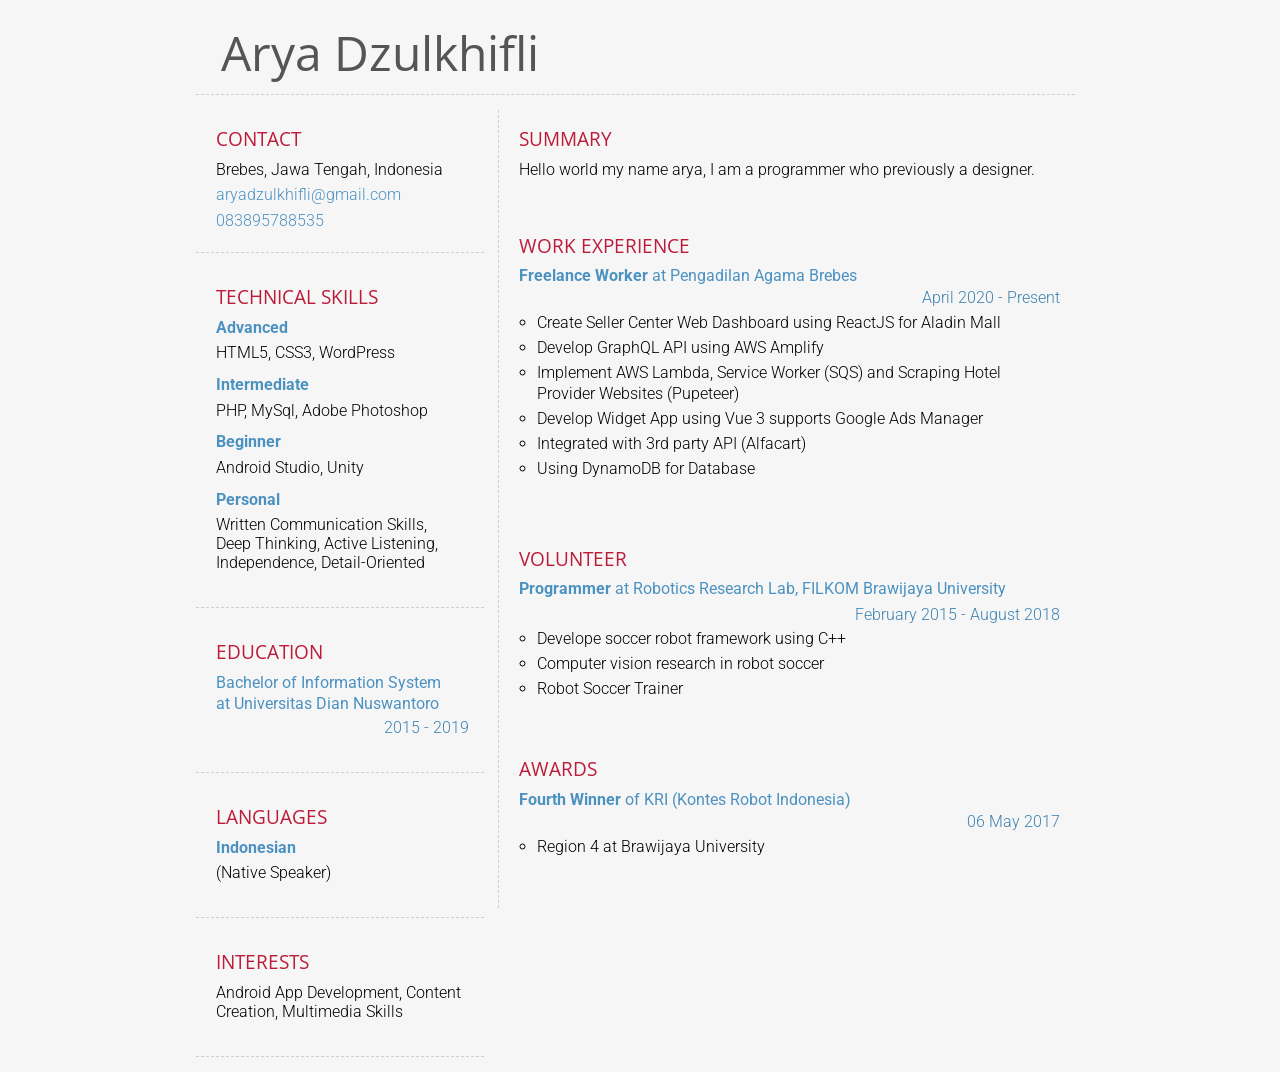
==== index.html @ 03037a59 "Add files via upload" ====
<!DOCTYPE html>
<html lang="en">

<head>
  <meta charset="UTF-8">
  <title>About Me (Arya Dzulkhifli)</title>
  <link href="http://fonts.googleapis.com/css?family=Open+Sans:300,700|Roboto:300,400,700|Noto+Serif:400"
    rel="stylesheet" type="text/css">
  <style>
    body {
      font-family: Roboto, Arial, sans-serif;
      font-weight: 300;
      background-color: #f6f6f6;
    }

    p {
      display: inline;
    }

    a,
    span {
      color: #4c92c1;
      text-decoration: none;
    }

    .email,
    .site,
    .instagram,
    .phone-number,
    .address {
      margin-bottom: .4em;
      font-size: 1em;
    }

    ul {
      margin-top: 0;
      margin-bottom: 0;
    }

    .card {
      /*background-color: #fefefe;
  box-shadow: 1px 1px 14px -5px rgba(0,0,0,0.5);
  border-radius: 2px;*/
      margin-bottom: 15px;
    }

    .header.card {
      margin-top: 15px;
      margin-right: 15px;
      display: flex;
      -webkit-box-align: center;
      -webkit-align-items: center;
      -ms-flex-align: center;
      align-items: center;
      -webkit-box-pack: justify;
      -webkit-justify-content: space-between;
      -ms-flex-pack: justify;
      justify-content: space-between;
      padding: 0 15px 0 20px;
      border-bottom: 1px dashed #CFCFCF;
    }

    section.card {
      padding: 15px 15px 22.5px 20px;
    }

    .header {
      overflow: auto;
      margin-left: 6px;
      margin-right: 12px;
    }

    .skill {
      font-family: Roboto, Arial, sans-serif;
      font-size: 1em;
      margin-bottom: .4em;
      color: #4c92c1;
      font-weight: 400;
    }

    .skills p {
      font-size: 1em;
    }

    #name {
      font-family: "Open Sans", Arial, sans-serif;
      font-size: 3em;
      font-weight: 400;
      color: #555;
      float: left;
      margin: .1em .1em .2em;
    }

    #resume-container {
      width: 900px;
      margin: 0 auto;
    }

    .section-header {
      margin-top: 0;
      margin-bottom: .4em;
      font-family: "Open Sans";
      font-weight: 400;
      font-size: 1.2em;
    }

    .left-content {
      float: left;
      width: 32%;
      margin-left: 6px;
    }

    .left-content .section-header {
      font-weight: 400;
      color: #BC1B39;
      text-transform: uppercase;
    }

    .left-content .section-content {
      font-weight: 300;
    }

    .left-content .title {
      font-weight: 400;
      margin-bottom: .5em;
      color: #4c92c1;
    }

    .left-content .card {
      border-bottom: 1px dashed #CFCFCF;
    }

    .right-content {
      width: 64%;
      margin-right: 15px;
      float: right;
    }

    .right-content .section-header {
      /*color: #000;*/
      color: #BC1B39;
      text-transform: uppercase;
    }

    .right-content {
      border-left: 1px dashed #CFCFCF;
    }

    .section-content {
      overflow: auto;
    }

    .title {
      font-family: Roboto, Arial, sans-serif;
      font-size: 1em;
      font-weight: 300;
      margin-bottom: .2em;
      display: flex;
      -webkit-box-pack: justify;
      -webkit-justify-content: space-between;
      -ms-flex-pack: justify;
      justify-content: space-between;
    }

    .duration {
      font-family: Roboto, Arial, sans-serif;
      font-weight: 300;
      color: #3c82b1;
      margin-top: .2em;
      margin-bottom: .3em;
      text-align: right;
    }

    .occupation {
      font-size: 1em;
      font-family: Roboto, Arial, sans-serif;
      font-weight: 400;
      margin-bottom: .5em;
    }

    .languages {
      font-family: Roboto, Arial, sans-serif;
      font-size: 1em;
      font-weight: 300;
    }

    .list {
      list-style-type: none;
      font-size: 1em;
    }

    .location {
      font-size: 1em;
      font-weight: 300;
      margin-bottom: .1em;
    }

    .left {
      float: left;
      width: 45%;
      clear: both;
    }

    .right {
      float: right;
      width: 55%;
    }

    ul.list {
      list-style-type: circle;
      padding-left: 1.1rem;
    }

    ul.list li {
      line-height: 135%;
      margin-bottom: .2em;
    }

    ul.list li:before {
      display: inline-block;
      width: 0;
      margin-left: 0;
    }

    .project,
    .employment,
    .education,
    .skills {
      margin-bottom: .8em;
    }

    .education-info .title {
      margin-bottom: .2em;
      line-height: 130%;
    }

    .education.last {
      margin-bottom: .8em !important;
    }

    .project-info {
      display: flex;
      -webkit-box-pack: justify;
      -webkit-justify-content: space-between;
      -ms-flex-pack: justify;
      justify-content: space-between;
    }

    .last {
      margin-bottom: 0 !important;
    }

    .term {
      font-size: 1.75em;
      font-weight: 200;
      color: #000;
    }

    #skills-container,
    .contact {
      margin-bottom: 0;
    }

    .interests,
    .subtitle {
      font-size: 1em;
      margin-bottom: .2em;
    }

    .project .title,
    .employment .title {
      color: #4c92c1;
      font-weight: 400;
    }

    .employment .summary {
      font-size: 1em;
      margin-bottom: .4em;
    }

    #awards .summary {
      font-size: 1em;
    }

    #summary {
      font-size: 1em;
    }

    .contact .site {
      font-size: .9em;
    }
  </style>
</head>

<body>
  <div id="resume-container">
    <div class="header card">
      <h1 id="name">
        Arya Dzulkhifli
      </h1>
    </div>
    <div class="left-content">
      <section class="card">
        <div class="section-header">Contact</div>
        <div class="section-content" id="contact">
          <div class="contact">
            <div class="address">
              Brebes, Jawa Tengah, Indonesia
            </div>
            <div class="email">
              <a href="mailto:aryadzulkhifli@gmail.com">aryadzulkhifli@gmail.com</a>
            </div>

            <div class="phone-number last">
              <a href="tel:083895788535">083895788535</a>
            </div>
          </div>
        </div>
      </section>

      <section class="card">
        <div class="section-header">Technical Skills</div>
        <div class="section-content" id="technical-skills">
          <div id="skills-container">
            <div class="skills">
              <div class="skill"><strong>Advanced</strong></div>
              <p>
                HTML5, CSS3, WordPress
              </p>
            </div>

            <div class="skills">
              <div class="skill"><strong>Intermediate</strong></div>
              <p>
                PHP, MySql, Adobe Photoshop
              </p>
            </div>

            <div class="skills">
              <div class="skill"><strong>Beginner</strong></div>
              <p>
                Android Studio, Unity
              </p>
            </div>

            <div class="skills">
              <div class="skill"><strong>Personal</strong></div>

              <p>
                Written Communication Skills, <br> Deep Thinking, Active Listening, Independence, Detail-Oriented
              </p>
            </div>
          </div>
        </div>
      </section>

      <section class="card">
        <div class="section-header">Education</div>
        <div class="section-content" id="education">
          <div class="education last">
            <div class="education-info">
              <div class="title">
                Bachelor of Information System
                <br>at Universitas Dian Nuswantoro
              </div>
              <div class="duration">
                2015 - 2019
              </div>
            </div>
          </div>
        </div>
      </section>

      <section class="card">
        <div class="section-header">Languages</div>
        <div class="section-content" id="technical-skills">
          <div id="skills-container">
            <div class="skills">
              <div class="skill"><strong>Indonesian</strong></div>
              (Native Speaker)
            </div>
          </div>
        </div>
      </section>

      <section class="card">
        <div class="section-header">Interests</div>
        <div class="section-content" id="technical-skills">
          <div id="skills-container">
            <div class="skills">
              <p>
                Android App Development, Content Creation, Multimedia Skills
              </p>
            </div>
          </div>
        </div>
      </section>
    </div>
    <div class="right-content">
      <section class="card">
        <div class="section-header">Summary</div>
        <div class="section-content" id="summary">
          Hello world my name arya, I am a programmer who previously a designer.
        </div>
      </section>
      <section class="card">
        <div class="section-header">Work Experience</div>
        <div class="section-content" id="employment">

          <div class="employment">
            <div class="employment-info">
              <div class="title">
                <a href="https://www.misteraladin.com/" target="_blank">
                  <strong>Freelance Worker </strong>at Pengadilan Agama Brebes
                </a>
              </div>
              <div class="duration">
                <p>April 2020 - Present</p>
              </div>
            </div>
            <div class="info">
              <ul class="list">
                <li>
                  Create Seller Center Web Dashboard using ReactJS for Aladin Mall
                </li>
                <li>
                  Develop GraphQL API using AWS Amplify 
                </li>
                <li>
                  Implement AWS Lambda, Service Worker (SQS) and Scraping Hotel Provider Websites (Pupeteer)
                </li>
                <li>
                  Develop Widget App using Vue 3 supports Google Ads Manager 
                </li>
                <li>
                  Integrated with 3rd party API (Alfacart)
                </li>
                <li>
                  Using DynamoDB for Database
                </li>
              </ul>
            </div>
          </div>
        </div>
      </section>

      <section class="card">
        <div class="section-header">Volunteer</div>
        <div class="section-content" id="projects">
          <div class="project last">
            <div class="project-info">
              <div class="title">
                <a href="#">
                  <strong>Programmer </strong>at Robotics Research Lab, FILKOM Brawijaya University
                </a>
              </div>
            </div>
            <div class="duration">
              <p>February 2015 - August 2018</p>
            </div>
            <div class="info">
              <ul class="list">
                <li>Develope soccer robot framework using C++</li>
                <li>Computer vision research in robot soccer</li>
                <li>Robot Soccer Trainer</li>
              </ul>
            </div>
          </div>
        </div>
      </section>

      <section class="card">
        <div class="section-header">Awards</div>
        <div class="section-content" id="employment">
          <div class="employment">
            <div class="employment-info">
              <div class="title">
                <a href="#">
                  <strong>Fourth Winner </strong>of KRI (Kontes Robot Indonesia)
                </a>
              </div>
              <div class="duration">
                <p>06 May 2017</p>
              </div>
            </div>
            <div class="info">
              <ul class="list">
                <li>
                  Region 4 at Brawijaya University
                </li>
              </ul>
            </div>
          </div>
        </div>
      </section>
    </div>
  </div>
</body>

</html>
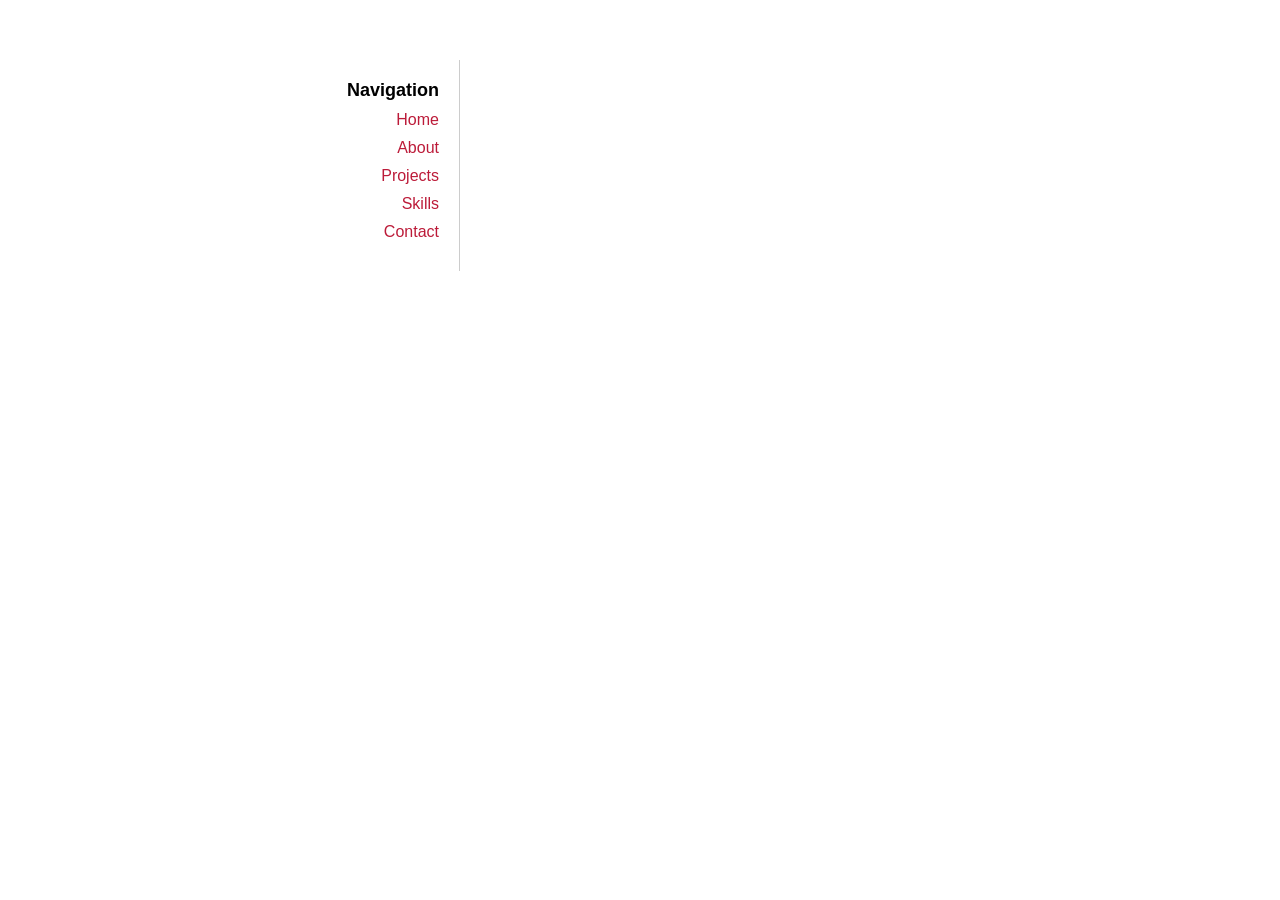
==== commit eec4babf: "Add files via upload" ====
--- a/index.html
+++ b/index.html
@@ -1,500 +1,68 @@
-<!DOCTYPE html>
+<!DOCTYPE HTML>
 <html lang="en">
 
 <head>
-  <meta charset="UTF-8">
-  <title>About Me (Arya Dzulkhifli)</title>
-  <link href="http://fonts.googleapis.com/css?family=Open+Sans:300,700|Roboto:300,400,700|Noto+Serif:400"
-    rel="stylesheet" type="text/css">
-  <style>
-    body {
-      font-family: Roboto, Arial, sans-serif;
-      font-weight: 300;
-      background-color: #f6f6f6;
-    }
-
-    p {
-      display: inline;
-    }
-
-    a,
-    span {
-      color: #4c92c1;
-      text-decoration: none;
-    }
-
-    .email,
-    .site,
-    .instagram,
-    .phone-number,
-    .address {
-      margin-bottom: .4em;
-      font-size: 1em;
-    }
-
-    ul {
-      margin-top: 0;
-      margin-bottom: 0;
-    }
-
-    .card {
-      /*background-color: #fefefe;
-  box-shadow: 1px 1px 14px -5px rgba(0,0,0,0.5);
-  border-radius: 2px;*/
-      margin-bottom: 15px;
-    }
-
-    .header.card {
-      margin-top: 15px;
-      margin-right: 15px;
-      display: flex;
-      -webkit-box-align: center;
-      -webkit-align-items: center;
-      -ms-flex-align: center;
-      align-items: center;
-      -webkit-box-pack: justify;
-      -webkit-justify-content: space-between;
-      -ms-flex-pack: justify;
-      justify-content: space-between;
-      padding: 0 15px 0 20px;
-      border-bottom: 1px dashed #CFCFCF;
-    }
-
-    section.card {
-      padding: 15px 15px 22.5px 20px;
-    }
-
-    .header {
-      overflow: auto;
-      margin-left: 6px;
-      margin-right: 12px;
-    }
-
-    .skill {
-      font-family: Roboto, Arial, sans-serif;
-      font-size: 1em;
-      margin-bottom: .4em;
-      color: #4c92c1;
-      font-weight: 400;
-    }
-
-    .skills p {
-      font-size: 1em;
-    }
-
-    #name {
-      font-family: "Open Sans", Arial, sans-serif;
-      font-size: 3em;
-      font-weight: 400;
-      color: #555;
-      float: left;
-      margin: .1em .1em .2em;
-    }
-
-    #resume-container {
-      width: 900px;
-      margin: 0 auto;
-    }
-
-    .section-header {
-      margin-top: 0;
-      margin-bottom: .4em;
-      font-family: "Open Sans";
-      font-weight: 400;
-      font-size: 1.2em;
-    }
-
-    .left-content {
-      float: left;
-      width: 32%;
-      margin-left: 6px;
-    }
-
-    .left-content .section-header {
-      font-weight: 400;
-      color: #BC1B39;
-      text-transform: uppercase;
-    }
-
-    .left-content .section-content {
-      font-weight: 300;
-    }
-
-    .left-content .title {
-      font-weight: 400;
-      margin-bottom: .5em;
-      color: #4c92c1;
-    }
-
-    .left-content .card {
-      border-bottom: 1px dashed #CFCFCF;
-    }
-
-    .right-content {
-      width: 64%;
-      margin-right: 15px;
-      float: right;
-    }
-
-    .right-content .section-header {
-      /*color: #000;*/
-      color: #BC1B39;
-      text-transform: uppercase;
-    }
-
-    .right-content {
-      border-left: 1px dashed #CFCFCF;
-    }
-
-    .section-content {
-      overflow: auto;
-    }
-
-    .title {
-      font-family: Roboto, Arial, sans-serif;
-      font-size: 1em;
-      font-weight: 300;
-      margin-bottom: .2em;
-      display: flex;
-      -webkit-box-pack: justify;
-      -webkit-justify-content: space-between;
-      -ms-flex-pack: justify;
-      justify-content: space-between;
-    }
-
-    .duration {
-      font-family: Roboto, Arial, sans-serif;
-      font-weight: 300;
-      color: #3c82b1;
-      margin-top: .2em;
-      margin-bottom: .3em;
-      text-align: right;
-    }
-
-    .occupation {
-      font-size: 1em;
-      font-family: Roboto, Arial, sans-serif;
-      font-weight: 400;
-      margin-bottom: .5em;
-    }
-
-    .languages {
-      font-family: Roboto, Arial, sans-serif;
-      font-size: 1em;
-      font-weight: 300;
-    }
-
-    .list {
-      list-style-type: none;
-      font-size: 1em;
-    }
-
-    .location {
-      font-size: 1em;
-      font-weight: 300;
-      margin-bottom: .1em;
-    }
-
-    .left {
-      float: left;
-      width: 45%;
-      clear: both;
-    }
-
-    .right {
-      float: right;
-      width: 55%;
-    }
-
-    ul.list {
-      list-style-type: circle;
-      padding-left: 1.1rem;
-    }
-
-    ul.list li {
-      line-height: 135%;
-      margin-bottom: .2em;
-    }
-
-    ul.list li:before {
-      display: inline-block;
-      width: 0;
-      margin-left: 0;
-    }
-
-    .project,
-    .employment,
-    .education,
-    .skills {
-      margin-bottom: .8em;
-    }
-
-    .education-info .title {
-      margin-bottom: .2em;
-      line-height: 130%;
-    }
-
-    .education.last {
-      margin-bottom: .8em !important;
-    }
-
-    .project-info {
-      display: flex;
-      -webkit-box-pack: justify;
-      -webkit-justify-content: space-between;
-      -ms-flex-pack: justify;
-      justify-content: space-between;
-    }
-
-    .last {
-      margin-bottom: 0 !important;
-    }
-
-    .term {
-      font-size: 1.75em;
-      font-weight: 200;
-      color: #000;
-    }
-
-    #skills-container,
-    .contact {
-      margin-bottom: 0;
-    }
-
-    .interests,
-    .subtitle {
-      font-size: 1em;
-      margin-bottom: .2em;
-    }
-
-    .project .title,
-    .employment .title {
-      color: #4c92c1;
-      font-weight: 400;
-    }
-
-    .employment .summary {
-      font-size: 1em;
-      margin-bottom: .4em;
-    }
-
-    #awards .summary {
-      font-size: 1em;
-    }
-
-    #summary {
-      font-size: 1em;
-    }
-
-    .contact .site {
-      font-size: .9em;
-    }
-  </style>
+    <meta charset="utf-8">
+    <meta name="viewport" content="width=device-width, initial-scale=1.0">
+    <title>My Portfolio</title>
+    <link rel="stylesheet" href="styles.css">
 </head>
 
 <body>
-  <div id="resume-container">
-    <div class="header card">
-      <h1 id="name">
-        Arya Dzulkhifli
-      </h1>
+    <div class="container">
+        <div class="sidebar">
+            <h2>Navigation</h2>
+            <ul>
+                <li><a href="#home">Home</a></li>
+                <li><a href="#about">About</a></li>
+                <li><a href="#projects">Projects</a></li>
+                <li><a href="#skills">Skills</a></li>
+                <li><a href="#contact">Contact</a></li>
+            </ul>
+        </div>
+        
+        <div class="main-content">
+            <div id="content">
+                <div id="home" class="tab-content">
+                    <h2>Welcome to My Portfolio</h2>
+                    <p>Explore my work and experience in web development.</p>
+                </div>
+                
+                <div id="about" class="tab-content">
+                    <h2>About Me</h2>
+                    <p>I am a web developer experienced in building responsive and interactive websites. Check out my projects on <a href="https://github.com/ardzul" target="_blank">GitHub</a>.</p>
+                </div>
+                
+                <div id="projects" class="tab-content">
+                    <h2>My Projects</h2>
+                    <p>I have worked on:</p>
+                    <ul>
+                        <li>Project 1: A responsive website for a company</li>
+                        <li>Project 2: A web app for project management</li>
+                        <li>Project 3: An e-commerce website for an online store</li>
+                    </ul>
+                </div>
+                
+                <div id="skills" class="tab-content">
+                    <h2>My Skills</h2>
+                    <p>I have skills in:</p>
+                    <ul class="skills-list">
+                        <li><span>HTML5</span> <progress value="60" max="100"></progress> <span>60%</span></li>
+                        <li><span>CSS</span> <progress value="50" max="100"></progress> <span>50%</span></li>
+                        <li><span>PHP (Laravel)</span> <progress value="40" max="100"></progress> <span>40%</span></li>
+                        <li><span>MySQL</span> <progress value="50" max="100"></progress> <span>50%</span></li>
+                        <li><span>Git</span> <progress value="40" max="100"></progress> <span>40%</span></li>
+                    </ul>
+                </div>
+                
+                <div id="contact" class="tab-content">
+                    <h2>Contact Me</h2>
+                    <p>Email me at: <a href="mailto:aryadzulkhifli@gmail.com">aryadzulkhifli@gmail.com</a></p>
+                    <p>or call: 0838-9578-8535</p>
+                </div>
+            </div>
+        </div>
     </div>
-    <div class="left-content">
-      <section class="card">
-        <div class="section-header">Contact</div>
-        <div class="section-content" id="contact">
-          <div class="contact">
-            <div class="address">
-              Brebes, Jawa Tengah, Indonesia
-            </div>
-            <div class="email">
-              <a href="mailto:aryadzulkhifli@gmail.com">aryadzulkhifli@gmail.com</a>
-            </div>
-
-            <div class="phone-number last">
-              <a href="tel:083895788535">083895788535</a>
-            </div>
-          </div>
-        </div>
-      </section>
-
-      <section class="card">
-        <div class="section-header">Technical Skills</div>
-        <div class="section-content" id="technical-skills">
-          <div id="skills-container">
-            <div class="skills">
-              <div class="skill"><strong>Advanced</strong></div>
-              <p>
-                HTML5, CSS3, WordPress
-              </p>
-            </div>
-
-            <div class="skills">
-              <div class="skill"><strong>Intermediate</strong></div>
-              <p>
-                PHP, MySql, Adobe Photoshop
-              </p>
-            </div>
-
-            <div class="skills">
-              <div class="skill"><strong>Beginner</strong></div>
-              <p>
-                Android Studio, Unity
-              </p>
-            </div>
-
-            <div class="skills">
-              <div class="skill"><strong>Personal</strong></div>
-
-              <p>
-                Written Communication Skills, <br> Deep Thinking, Active Listening, Independence, Detail-Oriented
-              </p>
-            </div>
-          </div>
-        </div>
-      </section>
-
-      <section class="card">
-        <div class="section-header">Education</div>
-        <div class="section-content" id="education">
-          <div class="education last">
-            <div class="education-info">
-              <div class="title">
-                Bachelor of Information System
-                <br>at Universitas Dian Nuswantoro
-              </div>
-              <div class="duration">
-                2015 - 2019
-              </div>
-            </div>
-          </div>
-        </div>
-      </section>
-
-      <section class="card">
-        <div class="section-header">Languages</div>
-        <div class="section-content" id="technical-skills">
-          <div id="skills-container">
-            <div class="skills">
-              <div class="skill"><strong>Indonesian</strong></div>
-              (Native Speaker)
-            </div>
-          </div>
-        </div>
-      </section>
-
-      <section class="card">
-        <div class="section-header">Interests</div>
-        <div class="section-content" id="technical-skills">
-          <div id="skills-container">
-            <div class="skills">
-              <p>
-                Android App Development, Content Creation, Multimedia Skills
-              </p>
-            </div>
-          </div>
-        </div>
-      </section>
-    </div>
-    <div class="right-content">
-      <section class="card">
-        <div class="section-header">Summary</div>
-        <div class="section-content" id="summary">
-          Hello world my name arya, I am a programmer who previously a designer.
-        </div>
-      </section>
-      <section class="card">
-        <div class="section-header">Work Experience</div>
-        <div class="section-content" id="employment">
-
-          <div class="employment">
-            <div class="employment-info">
-              <div class="title">
-                <a href="https://www.misteraladin.com/" target="_blank">
-                  <strong>Freelance Worker </strong>at Pengadilan Agama Brebes
-                </a>
-              </div>
-              <div class="duration">
-                <p>April 2020 - Present</p>
-              </div>
-            </div>
-            <div class="info">
-              <ul class="list">
-                <li>
-                  Create Seller Center Web Dashboard using ReactJS for Aladin Mall
-                </li>
-                <li>
-                  Develop GraphQL API using AWS Amplify 
-                </li>
-                <li>
-                  Implement AWS Lambda, Service Worker (SQS) and Scraping Hotel Provider Websites (Pupeteer)
-                </li>
-                <li>
-                  Develop Widget App using Vue 3 supports Google Ads Manager 
-                </li>
-                <li>
-                  Integrated with 3rd party API (Alfacart)
-                </li>
-                <li>
-                  Using DynamoDB for Database
-                </li>
-              </ul>
-            </div>
-          </div>
-        </div>
-      </section>
-
-      <section class="card">
-        <div class="section-header">Volunteer</div>
-        <div class="section-content" id="projects">
-          <div class="project last">
-            <div class="project-info">
-              <div class="title">
-                <a href="#">
-                  <strong>Programmer </strong>at Robotics Research Lab, FILKOM Brawijaya University
-                </a>
-              </div>
-            </div>
-            <div class="duration">
-              <p>February 2015 - August 2018</p>
-            </div>
-            <div class="info">
-              <ul class="list">
-                <li>Develope soccer robot framework using C++</li>
-                <li>Computer vision research in robot soccer</li>
-                <li>Robot Soccer Trainer</li>
-              </ul>
-            </div>
-          </div>
-        </div>
-      </section>
-
-      <section class="card">
-        <div class="section-header">Awards</div>
-        <div class="section-content" id="employment">
-          <div class="employment">
-            <div class="employment-info">
-              <div class="title">
-                <a href="#">
-                  <strong>Fourth Winner </strong>of KRI (Kontes Robot Indonesia)
-                </a>
-              </div>
-              <div class="duration">
-                <p>06 May 2017</p>
-              </div>
-            </div>
-            <div class="info">
-              <ul class="list">
-                <li>
-                  Region 4 at Brawijaya University
-                </li>
-              </ul>
-            </div>
-          </div>
-        </div>
-      </section>
-    </div>
-  </div>
 </body>
 
-</html>+</html>
--- a/styles.css
+++ b/styles.css
@@ -0,0 +1,85 @@
+/* Catatan: Kode CSS ini digunakan untuk membuat tampilan portofolio lebih menarik dan responsif. */
+
+* {
+    margin: 0;
+    padding: 0;
+    box-sizing: border-box;
+}
+
+body {
+    background-color: #fff;
+    font-family: Arial, sans-serif;
+}
+
+a {
+    text-decoration: none;
+    color: #BC1B39;
+}
+
+a:hover {
+    color: #FF3737;
+}
+
+.container {
+    max-width: 800px;
+    margin: 40px auto;
+    padding: 20px;
+    display: flex;
+    background-color: #fff;
+}
+
+.sidebar {
+    flex: 0 0 200px;
+    padding: 20px;
+    border-right: 1px solid #ccc;
+    text-align: right;
+}
+
+.sidebar ul {
+    list-style-type: none;
+    padding: 0;
+}
+
+.sidebar li {
+    margin-bottom: 10px;
+}
+
+.sidebar h2 {
+    margin-bottom: 10px;
+}
+
+.main-content {
+    flex-grow: 1;
+    padding: 20px;
+}
+
+.tab-content {
+    display: none; /* Menyembunyikan semua konten tab secara default */
+}
+
+.tab-content:target {
+    display: block; /* Menampilkan konten yang ditarget ketika link diklik */
+}
+
+h2 {
+    font-size: 18px;
+    font-weight: bold;
+    margin-bottom: 10px;
+}
+
+.tab-content ul {
+    list-style-type: disc;
+    padding: 0 20px;
+}
+
+.tab-content li {
+    padding: 5px;
+}
+
+.tab-content h2 + ul {
+    margin-top: 20px;
+}
+
+.contact-info p {
+    margin: 10px 0; /* Menambahkan jarak antara paragraf */
+}
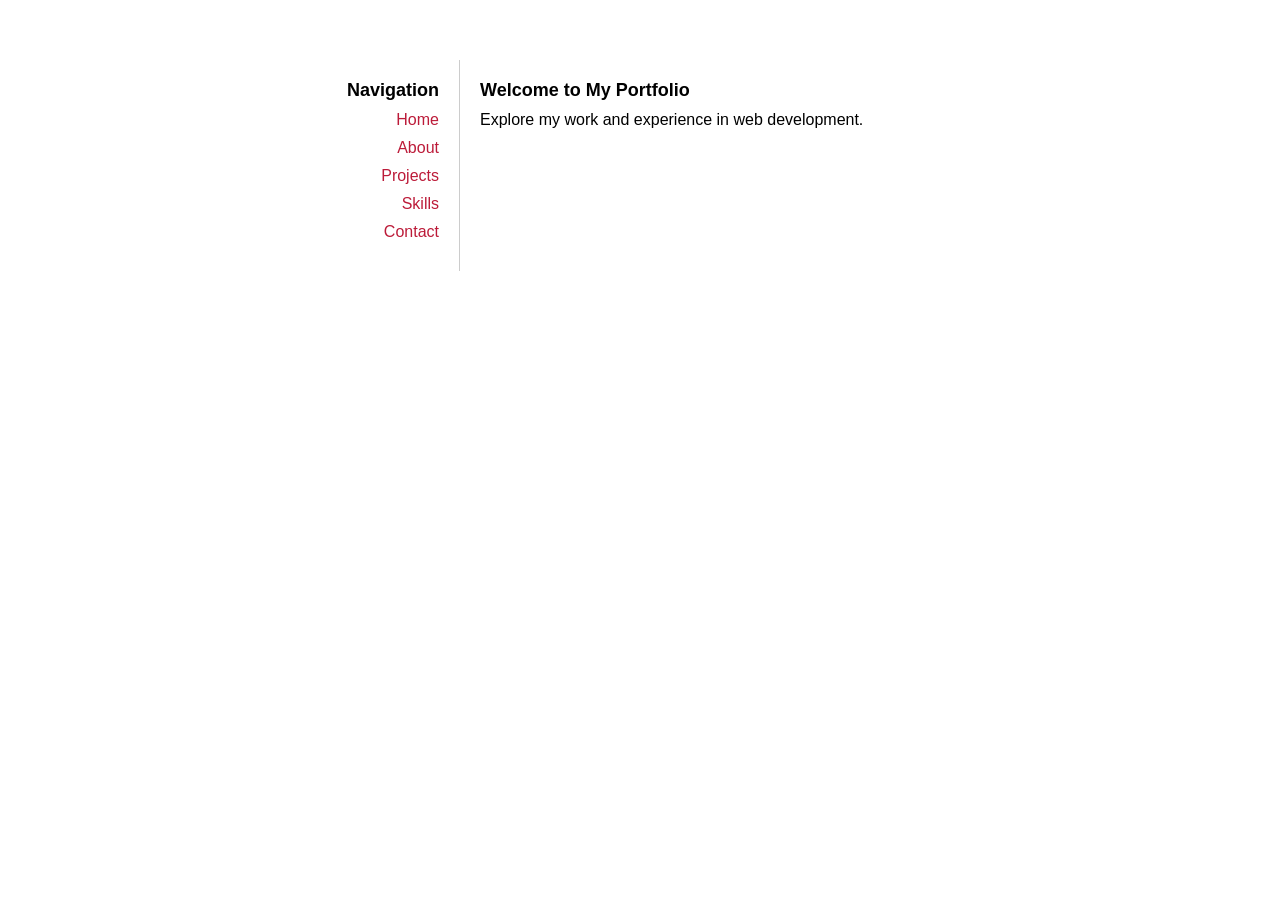
==== commit adc376eb: "Add files via upload" ====
--- a/index.html
+++ b/index.html
@@ -13,17 +13,17 @@
         <div class="sidebar">
             <h2>Navigation</h2>
             <ul>
-                <li><a href="#home">Home</a></li>
-                <li><a href="#about">About</a></li>
-                <li><a href="#projects">Projects</a></li>
-                <li><a href="#skills">Skills</a></li>
-                <li><a href="#contact">Contact</a></li>
+                <li><a href="#home" class="tab-link" data-target="home">Home</a></li>
+                <li><a href="#about" class="tab-link" data-target="about">About</a></li>
+                <li><a href="#projects" class="tab-link" data-target="projects">Projects</a></li>
+                <li><a href="#skills" class="tab-link" data-target="skills">Skills</a></li>
+                <li><a href="#contact" class="tab-link" data-target="contact">Contact</a></li>
             </ul>
         </div>
         
         <div class="main-content">
             <div id="content">
-                <div id="home" class="tab-content">
+                <div id="home" class="tab-content" style="display: block;">
                     <h2>Welcome to My Portfolio</h2>
                     <p>Explore my work and experience in web development.</p>
                 </div>
@@ -63,6 +63,8 @@
             </div>
         </div>
     </div>
+
+    <script src="script.js"></script>
 </body>
 
 </html>
--- a/styles.css
+++ b/styles.css
@@ -1,5 +1,4 @@
-/* Catatan: Kode CSS ini digunakan untuk membuat tampilan portofolio lebih menarik dan responsif. */
-
+/* Gaya CSS */
 * {
     margin: 0;
     padding: 0;
@@ -57,10 +56,6 @@
     display: none; /* Menyembunyikan semua konten tab secara default */
 }
 
-.tab-content:target {
-    display: block; /* Menampilkan konten yang ditarget ketika link diklik */
-}
-
 h2 {
     font-size: 18px;
     font-weight: bold;
@@ -83,3 +78,31 @@
 .contact-info p {
     margin: 10px 0; /* Menambahkan jarak antara paragraf */
 }
+
+/* Kode CSS untuk membuat desain responsif */
+@media (max-width: 768px) {
+    .container {
+        flex-direction: column;
+    }
+    .sidebar {
+        flex: 0 0 100%;
+        padding: 20px;
+        border-right: none;
+        text-align: center;
+    }
+    .main-content {
+        padding: 20px;
+    }
+}
+
+@media (max-width: 480px) {
+    .container {
+        padding: 10px;
+    }
+    .sidebar {
+        padding: 10px;
+    }
+    .main-content {
+        padding: 10px;
+    }
+}
